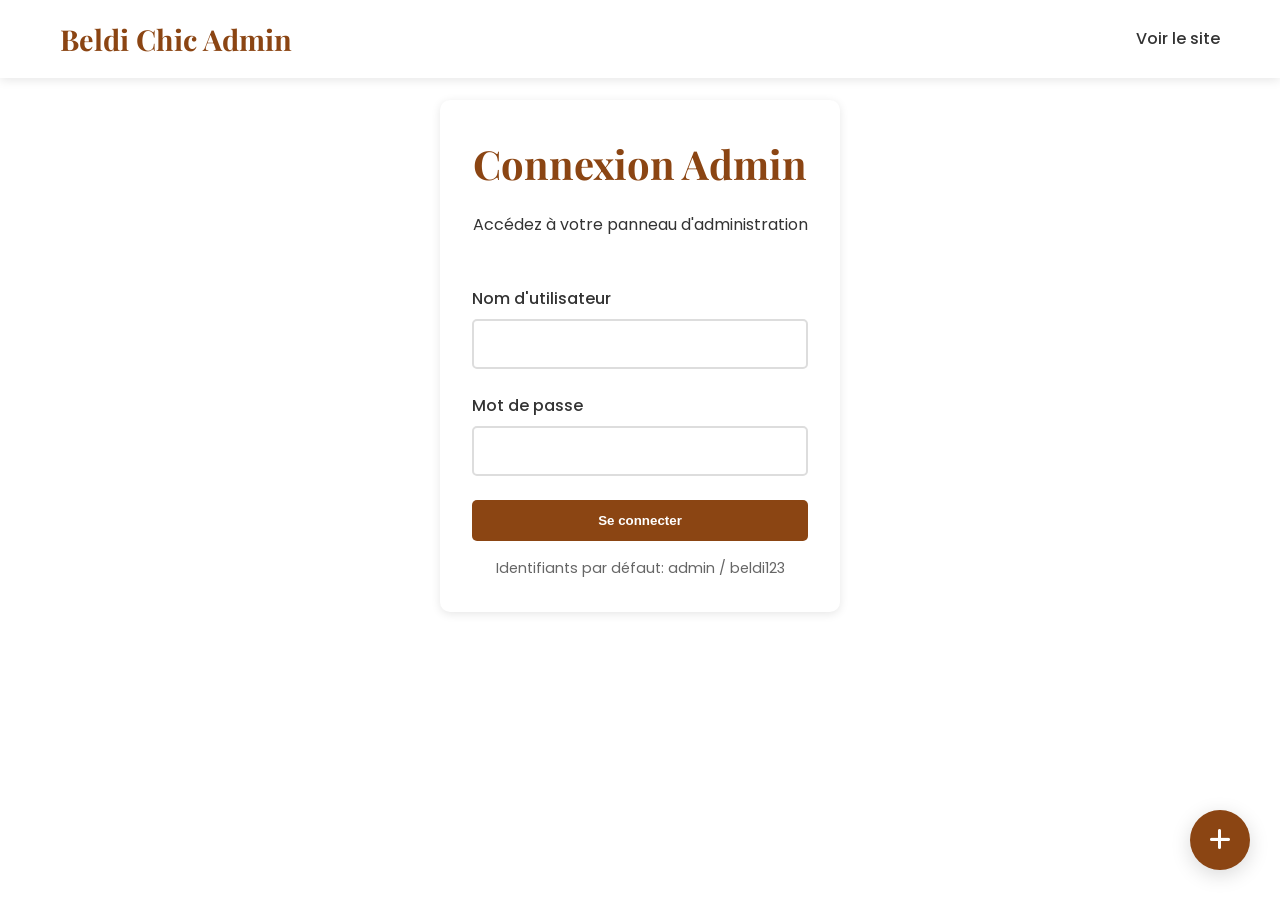
==== admin.html @ 3288dbd7 "first commit - Beldi Chic E-commerce Website" ====
<!DOCTYPE html>
<html lang="fr">
<head>
    <meta charset="UTF-8">
    <meta name="viewport" content="width=device-width, initial-scale=1.0">
    <title>Administration - Beldi Chic</title>
    <link rel="stylesheet" href="styles.css">
    <link href="https://fonts.googleapis.com/css2?family=Playfair+Display:wght@400;700&family=Poppins:wght@300;400;500;600&display=swap" rel="stylesheet">
    <link rel="stylesheet" href="https://cdnjs.cloudflare.com/ajax/libs/font-awesome/6.0.0/css/all.min.css">
    <style>
        .admin-container {
            max-width: 1200px;
            margin: 0 auto;
            padding: 100px 20px 50px;
        }
        
        .admin-header {
            text-align: center;
            margin-bottom: 3rem;
        }
        
        .admin-header h1 {
            color: var(--primary-color);
            font-family: 'Playfair Display', serif;
            font-size: 2.5rem;
            margin-bottom: 1rem;
        }
        
        .login-section {
            max-width: 400px;
            margin: 0 auto;
            background: white;
            padding: 2rem;
            border-radius: 10px;
            box-shadow: var(--shadow);
        }
        
        .form-group {
            margin-bottom: 1.5rem;
        }
        
        .form-group label {
            display: block;
            margin-bottom: 0.5rem;
            color: var(--text-dark);
            font-weight: 500;
        }
        
        .form-group input,
        .form-group select,
        .form-group textarea {
            width: 100%;
            padding: 0.8rem;
            border: 2px solid #ddd;
            border-radius: 5px;
            font-family: inherit;
            transition: border-color 0.3s ease;
        }
        
        .form-group input:focus,
        .form-group select:focus,
        .form-group textarea:focus {
            outline: none;
            border-color: var(--primary-color);
        }
        
        .form-group textarea {
            resize: vertical;
            min-height: 100px;
        }
        
        .btn {
            padding: 0.8rem 1.5rem;
            border: none;
            border-radius: 5px;
            font-weight: 600;
            cursor: pointer;
            transition: all 0.3s ease;
            text-decoration: none;
            display: inline-block;
        }
        
        .btn-primary {
            background: var(--primary-color);
            color: white;
        }
        
        .btn-primary:hover {
            background: var(--secondary-color);
            transform: translateY(-2px);
        }
        
        .btn-secondary {
            background: var(--secondary-color);
            color: white;
        }
        
        .btn-secondary:hover {
            background: var(--primary-color);
        }
        
        .btn-danger {
            background: #e74c3c;
            color: white;
        }
        
        .btn-danger:hover {
            background: #c0392b;
        }
        
        .admin-section {
            display: none;
        }
        
        .admin-nav {
            background: var(--bg-light);
            padding: 1rem 0;
            margin-bottom: 2rem;
            border-radius: 10px;
        }
        
        .admin-nav-content {
            display: flex;
            justify-content: space-between;
            align-items: center;
            flex-wrap: wrap;
            gap: 1rem;
        }
        
        .admin-nav-links {
            display: flex;
            gap: 2rem;
        }
        
        .admin-nav-links a {
            color: var(--text-dark);
            text-decoration: none;
            font-weight: 500;
            transition: color 0.3s ease;
        }
        
        .admin-nav-links a:hover {
            color: var(--primary-color);
        }
        
        .admin-products-grid {
            display: grid;
            grid-template-columns: repeat(auto-fill, minmax(300px, 1fr));
            gap: 2rem;
            margin-bottom: 2rem;
        }
        
        .admin-product-card {
            background: white;
            border-radius: 10px;
            overflow: hidden;
            box-shadow: var(--shadow);
            transition: transform 0.3s ease;
        }
        
        .admin-product-card:hover {
            transform: translateY(-5px);
        }
        
        .admin-product-image {
            width: 100%;
            height: 200px;
            object-fit: cover;
        }
        
        .admin-product-info {
            padding: 1.5rem;
        }
        
        .admin-product-info h4 {
            color: var(--primary-color);
            margin-bottom: 0.5rem;
            font-family: 'Playfair Display', serif;
        }
        
        .admin-product-info p {
            color: var(--text-light);
            margin-bottom: 1rem;
            font-size: 0.9rem;
        }
        
        .admin-product-details {
            display: flex;
            flex-direction: column;
            gap: 0.3rem;
            margin-bottom: 1rem;
            font-size: 0.9rem;
        }
        
        .admin-product-details span {
            color: var(--text-dark);
        }
        
        .admin-product-actions {
            display: flex;
            gap: 0.5rem;
        }
        
        .admin-product-actions button {
            flex: 1;
            padding: 0.5rem;
            border: none;
            border-radius: 3px;
            cursor: pointer;
            font-weight: 500;
            transition: all 0.3s ease;
        }
        
        .admin-product-actions button:first-child {
            background: var(--primary-color);
            color: white;
        }
        
        .admin-product-actions button:first-child:hover {
            background: var(--secondary-color);
        }
        
        .admin-product-actions button.delete-btn {
            background: #e74c3c;
            color: white;
        }
        
        .admin-product-actions button.delete-btn:hover {
            background: #c0392b;
        }
        
        .add-product-btn {
            position: fixed;
            bottom: 30px;
            right: 30px;
            width: 60px;
            height: 60px;
            border-radius: 50%;
            background: var(--primary-color);
            color: white;
            border: none;
            font-size: 1.5rem;
            cursor: pointer;
            box-shadow: var(--shadow-hover);
            transition: all 0.3s ease;
            z-index: 100;
        }
        
        .add-product-btn:hover {
            background: var(--secondary-color);
            transform: scale(1.1);
        }
        
        .modal {
            display: none;
            position: fixed;
            top: 0;
            left: 0;
            width: 100%;
            height: 100%;
            background: rgba(0,0,0,0.5);
            z-index: 1000;
            align-items: center;
            justify-content: center;
        }
        
        .modal.active {
            display: flex;
        }
        
        .modal-content {
            background: white;
            padding: 2rem;
            border-radius: 10px;
            max-width: 500px;
            width: 90%;
            max-height: 90vh;
            overflow-y: auto;
            position: relative;
        }
        
        .modal-header {
            display: flex;
            justify-content: space-between;
            align-items: center;
            margin-bottom: 1.5rem;
        }
        
        .modal-header h3 {
            color: var(--primary-color);
            font-family: 'Playfair Display', serif;
        }
        
        .close-modal {
            background: none;
            border: none;
            font-size: 1.5rem;
            cursor: pointer;
            color: var(--text-dark);
            transition: transform 0.3s ease;
        }
        
        .close-modal:hover {
            transform: rotate(90deg);
        }
        
        .form-actions {
            display: flex;
            gap: 1rem;
            margin-top: 1.5rem;
        }
        
        .form-actions button {
            flex: 1;
        }
        
        .stats-grid {
            display: grid;
            grid-template-columns: repeat(auto-fit, minmax(200px, 1fr));
            gap: 1.5rem;
            margin-bottom: 2rem;
        }
        
        .stat-card {
            background: white;
            padding: 1.5rem;
            border-radius: 10px;
            box-shadow: var(--shadow);
            text-align: center;
        }
        
        .stat-card i {
            font-size: 2rem;
            color: var(--primary-color);
            margin-bottom: 0.5rem;
        }
        
        .stat-card h3 {
            font-size: 2rem;
            color: var(--primary-color);
            margin-bottom: 0.5rem;
        }
        
        .stat-card p {
            color: var(--text-light);
        }
        
        /* Image Upload Styles */
        .image-upload-container {
            position: relative;
        }
        
        .image-upload-area {
            border: 2px dashed var(--secondary-color);
            border-radius: 10px;
            padding: 2rem;
            text-align: center;
            cursor: pointer;
            transition: all 0.3s ease;
            background: var(--bg-light);
        }
        
        .image-upload-area:hover {
            border-color: var(--primary-color);
            background: white;
        }
        
        .image-upload-area i {
            font-size: 3rem;
            color: var(--primary-color);
            margin-bottom: 1rem;
            display: block;
        }
        
        .image-upload-area p {
            margin: 0.5rem 0;
            color: var(--text-dark);
        }
        
        .image-preview {
            position: relative;
            margin-top: 1rem;
            border-radius: 10px;
            overflow: hidden;
            box-shadow: var(--shadow);
        }
        
        .image-preview img {
            width: 100%;
            height: 200px;
            object-fit: cover;
            display: block;
        }
        
        .remove-image {
            position: absolute;
            top: 10px;
            right: 10px;
            background: rgba(231, 76, 60, 0.9);
            color: white;
            border: none;
            border-radius: 50%;
            width: 30px;
            height: 30px;
            cursor: pointer;
            display: flex;
            align-items: center;
            justify-content: center;
            transition: background 0.3s ease;
        }
        
        .remove-image:hover {
            background: #e74c3c;
        }
        
        .upload-progress {
            margin-top: 1rem;
            display: none;
        }
        
        .progress-bar {
            width: 100%;
            height: 8px;
            background: #eee;
            border-radius: 4px;
            overflow: hidden;
        }
        
        .progress-fill {
            height: 100%;
            background: var(--primary-color);
            width: 0%;
            transition: width 0.3s ease;
        }
        
        @media (max-width: 768px) {
            .admin-nav-content {
                flex-direction: column;
                text-align: center;
            }
            
            .admin-nav-links {
                flex-direction: column;
                gap: 1rem;
            }
            
            .admin-products-grid {
                grid-template-columns: 1fr;
            }
            
            .add-product-btn {
                bottom: 20px;
                right: 20px;
                width: 50px;
                height: 50px;
            }
        }
    </style>
</head>
<body>
    <!-- Navigation -->
    <nav class="navbar">
        <div class="nav-container">
            <div class="nav-logo">
                <h2>Beldi Chic Admin</h2>
            </div>
            <ul class="nav-menu">
                <li><a href="index.html" class="nav-link">Voir le site</a></li>
                <li><a href="admin.html" class="nav-link admin-link" style="background: var(--accent-color);">
                    <i class="fas fa-cog"></i> Administration
                </a></li>
            </ul>
        </div>
    </nav>

    <div class="admin-container">
        <!-- Login Section -->
        <div id="loginSection" class="login-section">
            <div class="admin-header">
                <h1>Connexion Admin</h1>
                <p>Accédez à votre panneau d'administration</p>
            </div>
            <form onsubmit="adminLogin(); return false;">
                <div class="form-group">
                    <label for="adminUsername">Nom d'utilisateur</label>
                    <input type="text" id="adminUsername" required>
                </div>
                <div class="form-group">
                    <label for="adminPassword">Mot de passe</label>
                    <input type="password" id="adminPassword" required>
                </div>
                <button type="submit" class="btn btn-primary" style="width: 100%;">Se connecter</button>
            </form>
            <p style="text-align: center; margin-top: 1rem; color: var(--text-light); font-size: 0.9rem;">
                Identifiants par défaut: admin / beldi123
            </p>
        </div>

        <!-- Admin Section -->
        <div id="adminSection" class="admin-section">
            <div class="admin-header">
                <h1>Panneau d'Administration</h1>
                <p>Gérez vos produits et votre inventaire</p>
            </div>

            <!-- Admin Navigation -->
            <div class="admin-nav">
                <div class="admin-nav-content">
                    <div class="admin-nav-links">
                        <a href="#" onclick="showDashboard(); return false;">Tableau de bord</a>
                        <a href="#" onclick="showProducts(); return false;">Produits</a>
                        <a href="#" onclick="showOrders(); return false;">Commandes</a>
                    </div>
                    <button class="btn btn-danger" onclick="adminLogout()">Déconnexion</button>
                </div>
            </div>

            <!-- Dashboard -->
            <div id="dashboardSection">
                <div class="stats-grid">
                    <div class="stat-card">
                        <i class="fas fa-box"></i>
                        <h3 id="totalProducts">0</h3>
                        <p>Produits</p>
                    </div>
                    <div class="stat-card">
                        <i class="fas fa-cubes"></i>
                        <h3 id="totalStock">0</h3>
                        <p>Stock Total</p>
                    </div>
                    <div class="stat-card">
                        <i class="fas fa-shopping-cart"></i>
                        <h3 id="totalOrders">0</h3>
                        <p>Commandes</p>
                    </div>
                    <div class="stat-card">
                        <i class="fas fa-chart-line"></i>
                        <h3 id="totalRevenue">0</h3>
                        <p>Revenus (MAD)</p>
                    </div>
                </div>
            </div>

            <!-- Products Section -->
            <div id="productsSection" style="display: none;">
                <div class="admin-products-grid" id="adminProductsGrid">
                    <!-- Products will be dynamically loaded here -->
                </div>
            </div>

            <!-- Orders Section -->
            <div id="ordersSection" style="display: none;">
                <h2>Commandes récentes</h2>
                <p style="color: var(--text-light);">Les commandes sont gérées via WhatsApp. Consultez votre messagerie pour les détails.</p>
            </div>
        </div>
    </div>

    <!-- Add Product Modal -->
    <div id="addProductForm" class="modal">
        <div class="modal-content">
            <div class="modal-header">
                <h3>Ajouter un produit</h3>
                <button class="close-modal" onclick="hideAddProductForm()">
                    <i class="fas fa-times"></i>
                </button>
            </div>
            <form id="productForm" onsubmit="addProduct(); return false;">
                <div class="form-group">
                    <label for="productName">Nom du produit</label>
                    <input type="text" id="productName" required>
                </div>
                <div class="form-group">
                    <label for="productDescription">Description</label>
                    <textarea id="productDescription" required></textarea>
                </div>
                <div class="form-group">
                    <label for="productPrice">Prix (MAD)</label>
                    <input type="number" id="productPrice" step="0.01" min="0" required>
                </div>
                <div class="form-group">
                    <label for="productImage">Image du produit</label>
                    <div class="image-upload-container">
                        <input type="file" id="productImageFile" accept="image/*" onchange="handleImageUpload(event)" style="display: none;">
                        <input type="url" id="productImage" placeholder="https://example.com/image.jpg" style="display: none;">
                        <div class="image-upload-area" onclick="document.getElementById('productImageFile').click()">
                            <i class="fas fa-cloud-upload-alt"></i>
                            <p>Cliquez pour uploader une image</p>
                            <p style="font-size: 0.8rem; color: var(--text-light);">ou collez une URL directement</p>
                        </div>
                        <div class="image-preview" id="productImagePreview" style="display: none;">
                            <img id="previewImg" src="" alt="Aperçu">
                            <button type="button" class="remove-image" onclick="removeImage()">
                                <i class="fas fa-times"></i>
                            </button>
                        </div>
                        <button type="button" class="btn btn-secondary" onclick="toggleUrlInput()" style="margin-top: 0.5rem;">
                            <i class="fas fa-link"></i> Utiliser une URL
                        </button>
                    </div>
                </div>
                <div class="form-group">
                    <label for="productCategory">Catégorie</label>
                    <select id="productCategory" required>
                        <option value="">Sélectionner une catégorie</option>
                        <option value="caftan">Caftan</option>
                        <option value="djellaba">Djellaba</option>
                        <option value="accessories">Accessoires</option>
                    </select>
                </div>
                <div class="form-group">
                    <label for="productStock">Stock disponible</label>
                    <input type="number" id="productStock" min="0" required>
                </div>
                <div class="form-actions">
                    <button type="button" class="btn btn-secondary" onclick="hideAddProductForm()">Annuler</button>
                    <button type="submit" class="btn btn-primary">Ajouter</button>
                </div>
            </form>
        </div>
    </div>

    <!-- Edit Product Modal -->
    <div id="editProductForm" class="modal">
        <div class="modal-content">
            <div class="modal-header">
                <h3>Modifier un produit</h3>
                <button class="close-modal" onclick="hideEditProductForm()">
                    <i class="fas fa-times"></i>
                </button>
            </div>
            <form id="editProductFormElement" onsubmit="updateProduct(); return false;">
                <input type="hidden" id="editProductId">
                <div class="form-group">
                    <label for="editProductName">Nom du produit</label>
                    <input type="text" id="editProductName" required>
                </div>
                <div class="form-group">
                    <label for="editProductDescription">Description</label>
                    <textarea id="editProductDescription" required></textarea>
                </div>
                <div class="form-group">
                    <label for="editProductPrice">Prix (MAD)</label>
                    <input type="number" id="editProductPrice" step="0.01" min="0" required>
                </div>
                <div class="form-group">
                    <label for="editProductImage">Image du produit</label>
                    <div class="image-upload-container">
                        <input type="file" id="editProductImageFile" accept="image/*" onchange="handleEditImageUpload(event)" style="display: none;">
                        <input type="url" id="editProductImage" placeholder="https://example.com/image.jpg" style="display: none;">
                        <div class="image-upload-area" onclick="document.getElementById('editProductImageFile').click()">
                            <i class="fas fa-cloud-upload-alt"></i>
                            <p>Cliquez pour uploader une image</p>
                            <p style="font-size: 0.8rem; color: var(--text-light);">ou collez une URL directement</p>
                        </div>
                        <div class="image-preview" id="editProductImagePreview" style="display: none;">
                            <img id="editPreviewImg" src="" alt="Aperçu">
                            <button type="button" class="remove-image" onclick="removeEditImage()">
                                <i class="fas fa-times"></i>
                            </button>
                        </div>
                        <button type="button" class="btn btn-secondary" onclick="toggleEditUrlInput()" style="margin-top: 0.5rem;">
                            <i class="fas fa-link"></i> Utiliser une URL
                        </button>
                    </div>
                </div>
                <div class="form-group">
                    <label for="editProductCategory">Catégorie</label>
                    <select id="editProductCategory" required>
                        <option value="">Sélectionner une catégorie</option>
                        <option value="caftan">Caftan</option>
                        <option value="djellaba">Djellaba</option>
                        <option value="accessories">Accessoires</option>
                    </select>
                </div>
                <div class="form-group">
                    <label for="editProductStock">Stock disponible</label>
                    <input type="number" id="editProductStock" min="0" required>
                </div>
                <div class="form-actions">
                    <button type="button" class="btn btn-secondary" onclick="hideEditProductForm()">Annuler</button>
                    <button type="submit" class="btn btn-primary">Mettre à jour</button>
                </div>
            </form>
        </div>
    </div>

    <!-- Add Product Button -->
    <button class="add-product-btn" onclick="showAddProductForm()">
        <i class="fas fa-plus"></i>
    </button>

    <script src="script.js"></script>
    <script>
        // Check if already logged in
        document.addEventListener('DOMContentLoaded', function() {
            const isLoggedIn = sessionStorage.getItem('adminLoggedIn') === 'true';
            if (isLoggedIn) {
                document.getElementById('loginSection').style.display = 'none';
                document.getElementById('adminSection').style.display = 'block';
                displayAdminProducts();
                updateDashboard();
            }
            
            // Show/hide admin navigation based on login status
            checkAdminStatus();
        });

        function showDashboard() {
            document.getElementById('dashboardSection').style.display = 'block';
            document.getElementById('productsSection').style.display = 'none';
            document.getElementById('ordersSection').style.display = 'none';
            updateDashboard();
        }

        function showProducts() {
            document.getElementById('dashboardSection').style.display = 'none';
            document.getElementById('productsSection').style.display = 'block';
            document.getElementById('ordersSection').style.display = 'none';
            displayAdminProducts();
        }

        function showOrders() {
            document.getElementById('dashboardSection').style.display = 'none';
            document.getElementById('productsSection').style.display = 'none';
            document.getElementById('ordersSection').style.display = 'block';
        }

        function updateDashboard() {
            const products = getProducts();
            const totalStock = products.reduce((sum, product) => sum + product.stock, 0);
            
            document.getElementById('totalProducts').textContent = products.length;
            document.getElementById('totalStock').textContent = totalStock;
            
            // Simulate orders and revenue (in real app, this would come from database)
            document.getElementById('totalOrders').textContent = Math.floor(Math.random() * 50) + 10;
            document.getElementById('totalRevenue').textContent = Math.floor(Math.random() * 50000) + 10000;
        }

        function showAddProductForm() {
            document.getElementById('addProductForm').classList.add('active');
        }

        function hideAddProductForm() {
            document.getElementById('addProductForm').classList.remove('active');
            document.getElementById('productForm').reset();
            
            // Reset image upload area
            document.getElementById('productImage').value = '';
            document.getElementById('productImagePreview').style.display = 'none';
            document.querySelector('#addProductForm .image-upload-area').style.display = 'block';
            document.getElementById('productImageFile').value = '';
            
            // Reset URL input visibility
            document.getElementById('productImage').style.display = 'none';
            document.getElementById('productImage').required = false;
        }

        // Close modals when clicking outside
        document.getElementById('addProductForm').addEventListener('click', function(e) {
            if (e.target === this) {
                hideAddProductForm();
            }
        });

        document.getElementById('editProductForm').addEventListener('click', function(e) {
            if (e.target === this) {
                hideEditProductForm();
            }
        });
    </script>
</body>
</html>
---- styles.css ----
/* Reset and Base Styles */
* {
    margin: 0;
    padding: 0;
    box-sizing: border-box;
}

:root {
    --primary-color: #8B4513;
    --secondary-color: #D2691E;
    --accent-color: #FFD700;
    --text-dark: #333;
    --text-light: #666;
    --bg-light: #FFF8F0;
    --bg-white: #FFFFFF;
    --shadow: 0 2px 10px rgba(0,0,0,0.1);
    --shadow-hover: 0 5px 20px rgba(0,0,0,0.15);
}

body {
    font-family: 'Poppins', sans-serif;
    line-height: 1.6;
    color: var(--text-dark);
    background-color: var(--bg-white);
}

.container {
    max-width: 1200px;
    margin: 0 auto;
    padding: 0 20px;
}

/* Navigation */
.navbar {
    background: var(--bg-white);
    box-shadow: var(--shadow);
    position: fixed;
    top: 0;
    width: 100%;
    z-index: 1000;
    transition: all 0.3s ease;
}

.nav-container {
    max-width: 1200px;
    margin: 0 auto;
    padding: 1rem 20px;
    display: flex;
    justify-content: space-between;
    align-items: center;
}

.nav-logo h2 {
    color: var(--primary-color);
    font-family: 'Playfair Display', serif;
    font-size: 1.8rem;
}

.nav-menu {
    display: flex;
    list-style: none;
    gap: 2rem;
}

.nav-link {
    text-decoration: none;
    color: var(--text-dark);
    font-weight: 500;
    transition: color 0.3s ease;
    position: relative;
}

.nav-link:hover {
    color: var(--primary-color);
}

.nav-link::after {
    content: '';
    position: absolute;
    bottom: -5px;
    left: 0;
    width: 0;
    height: 2px;
    background: var(--primary-color);
    transition: width 0.3s ease;
}

.nav-link:hover::after {
    width: 100%;
}

.nav-icons {
    display: flex;
    align-items: center;
    gap: 1rem;
}

.cart-icon {
    position: relative;
    cursor: pointer;
    font-size: 1.2rem;
    color: var(--text-dark);
    transition: color 0.3s ease;
}

.cart-icon:hover {
    color: var(--primary-color);
}

.cart-count {
    position: absolute;
    top: -8px;
    right: -8px;
    background: var(--accent-color);
    color: var(--text-dark);
    border-radius: 50%;
    width: 20px;
    height: 20px;
    display: flex;
    align-items: center;
    justify-content: center;
    font-size: 0.8rem;
    font-weight: bold;
}

.hamburger {
    display: none;
    flex-direction: column;
    cursor: pointer;
}

.hamburger span {
    width: 25px;
    height: 3px;
    background: var(--text-dark);
    margin: 3px 0;
    transition: 0.3s;
}

.admin-link {
    background: linear-gradient(135deg, var(--secondary-color), var(--primary-color));
    color: white !important;
    padding: 0.6rem 1.2rem;
    border-radius: 25px;
    transition: all 0.3s ease;
    font-weight: 600;
    box-shadow: 0 2px 8px rgba(139, 69, 19, 0.3);
    display: flex;
    align-items: center;
    gap: 0.5rem;
}

.admin-link:hover {
    background: linear-gradient(135deg, var(--primary-color), var(--secondary-color)) !important;
    transform: translateY(-2px);
    box-shadow: 0 4px 12px rgba(139, 69, 19, 0.4);
    color: white !important;
}

.admin-link i {
    font-size: 0.9rem;
}

/* Hero Section */
.hero {
    background: linear-gradient(135deg, var(--bg-light) 0%, var(--bg-white) 100%);
    min-height: 100vh;
    display: flex;
    align-items: center;
    justify-content: center;
    text-align: center;
    padding: 100px 20px 50px;
    position: relative;
    overflow: hidden;
}

.hero::before {
    content: '';
    position: absolute;
    top: 0;
    left: 0;
    right: 0;
    bottom: 0;
    background: url('data:image/svg+xml,<svg xmlns="http://www.w3.org/2000/svg" viewBox="0 0 100 100"><defs><pattern id="moroccan" x="0" y="0" width="20" height="20" patternUnits="userSpaceOnUse"><path d="M10 0 L20 10 L10 20 L0 10 Z" fill="none" stroke="%23D2691E" stroke-width="0.5" opacity="0.3"/></pattern></defs><rect width="100" height="100" fill="url(%23moroccan)"/></svg>');
    opacity: 0.1;
}

.hero-content {
    position: relative;
    z-index: 1;
    max-width: 600px;
}

.hero h1 {
    font-family: 'Playfair Display', serif;
    font-size: 3.5rem;
    color: var(--primary-color);
    margin-bottom: 1rem;
    animation: fadeInUp 1s ease;
}

.hero p {
    font-size: 1.2rem;
    color: var(--text-light);
    margin-bottom: 2rem;
    animation: fadeInUp 1s ease 0.2s;
    animation-fill-mode: both;
}

.cta-button {
    display: inline-block;
    background: var(--primary-color);
    color: white;
    padding: 1rem 2rem;
    text-decoration: none;
    border-radius: 50px;
    font-weight: 600;
    transition: all 0.3s ease;
    animation: fadeInUp 1s ease 0.4s;
    animation-fill-mode: both;
}

.cta-button:hover {
    background: var(--secondary-color);
    transform: translateY(-2px);
    box-shadow: var(--shadow-hover);
}

/* Filters Section */
.filters-section {
    padding: 2rem 0;
    background: var(--bg-light);
}

.filters-container {
    max-width: 1200px;
    margin: 0 auto;
    padding: 0 20px;
    display: flex;
    gap: 2rem;
    justify-content: center;
    flex-wrap: wrap;
}

.filter-group {
    display: flex;
    align-items: center;
    gap: 0.5rem;
}

.filter-group label {
    font-weight: 500;
    color: var(--text-dark);
}

.filter-group select {
    padding: 0.5rem 1rem;
    border: 2px solid var(--secondary-color);
    border-radius: 5px;
    background: white;
    color: var(--text-dark);
    font-family: inherit;
    cursor: pointer;
    transition: border-color 0.3s ease;
}

.filter-group select:focus {
    outline: none;
    border-color: var(--primary-color);
}

/* Products Section */
.products {
    padding: 5rem 0;
}

.section-title {
    text-align: center;
    font-family: 'Playfair Display', serif;
    font-size: 2.5rem;
    color: var(--primary-color);
    margin-bottom: 3rem;
}

.products-grid {
    display: grid;
    grid-template-columns: repeat(auto-fit, minmax(280px, 1fr));
    gap: 2rem;
}

.product-card {
    background: white;
    border-radius: 10px;
    overflow: hidden;
    box-shadow: var(--shadow);
    transition: all 0.3s ease;
    position: relative;
}

.product-card:hover {
    transform: translateY(-5px);
    box-shadow: var(--shadow-hover);
}

.product-image {
    width: 100%;
    height: 300px;
    object-fit: cover;
    transition: transform 0.3s ease;
}

.product-card:hover .product-image {
    transform: scale(1.05);
}

.product-info {
    padding: 1.5rem;
}

.product-name {
    font-family: 'Playfair Display', serif;
    font-size: 1.3rem;
    color: var(--primary-color);
    margin-bottom: 0.5rem;
}

.product-description {
    color: var(--text-light);
    font-size: 0.9rem;
    margin-bottom: 1rem;
    line-height: 1.4;
}

.product-price {
    font-size: 1.5rem;
    color: var(--secondary-color);
    font-weight: bold;
    margin-bottom: 0.5rem;
}

.product-stock {
    font-size: 0.9rem;
    color: var(--text-light);
    margin-bottom: 1rem;
}

.out-of-stock {
    color: #e74c3c;
    font-weight: 600;
}

.add-to-cart {
    width: 100%;
    padding: 0.8rem;
    background: var(--primary-color);
    color: white;
    border: none;
    border-radius: 5px;
    font-weight: 600;
    cursor: pointer;
    transition: all 0.3s ease;
}

.add-to-cart:hover:not(:disabled) {
    background: var(--secondary-color);
    transform: translateY(-2px);
}

.add-to-cart:disabled {
    background: #ccc;
    cursor: not-allowed;
}

/* Cart Sidebar */
.cart-sidebar {
    position: fixed;
    top: 0;
    right: -400px;
    width: 400px;
    height: 100vh;
    background: white;
    box-shadow: -5px 0 15px rgba(0,0,0,0.1);
    z-index: 1001;
    transition: right 0.3s ease;
    display: flex;
    flex-direction: column;
}

.cart-sidebar.active {
    right: 0;
}

.cart-header {
    padding: 1.5rem;
    background: var(--primary-color);
    color: white;
    display: flex;
    justify-content: space-between;
    align-items: center;
}

.cart-header h3 {
    font-family: 'Playfair Display', serif;
    font-size: 1.5rem;
}

.close-cart {
    background: none;
    border: none;
    color: white;
    font-size: 1.5rem;
    cursor: pointer;
    transition: transform 0.3s ease;
}

.close-cart:hover {
    transform: rotate(90deg);
}

.cart-items {
    flex: 1;
    overflow-y: auto;
    padding: 1rem;
}

.cart-item {
    display: flex;
    gap: 1rem;
    padding: 1rem;
    border-bottom: 1px solid #eee;
    animation: slideIn 0.3s ease;
}

.cart-item-image {
    width: 80px;
    height: 80px;
    object-fit: cover;
    border-radius: 5px;
}

.cart-item-info {
    flex: 1;
}

.cart-item-name {
    font-weight: 600;
    color: var(--primary-color);
    margin-bottom: 0.5rem;
}

.cart-item-price {
    color: var(--secondary-color);
    font-weight: bold;
    margin-bottom: 0.5rem;
}

.cart-item-quantity {
    display: flex;
    align-items: center;
    gap: 0.5rem;
}

.quantity-btn {
    width: 25px;
    height: 25px;
    border: 1px solid var(--secondary-color);
    background: white;
    color: var(--primary-color);
    border-radius: 3px;
    cursor: pointer;
    transition: all 0.3s ease;
}

.quantity-btn:hover {
    background: var(--secondary-color);
    color: white;
}

.remove-item {
    background: #e74c3c;
    color: white;
    border: none;
    padding: 0.3rem 0.6rem;
    border-radius: 3px;
    cursor: pointer;
    font-size: 0.8rem;
    transition: background 0.3s ease;
}

.remove-item:hover {
    background: #c0392b;
}

.cart-footer {
    padding: 1.5rem;
    background: var(--bg-light);
    border-top: 2px solid var(--secondary-color);
}

.cart-total {
    font-size: 1.3rem;
    margin-bottom: 1rem;
    text-align: center;
}

.checkout-btn {
    width: 100%;
    padding: 1rem;
    background: #25D366;
    color: white;
    border: none;
    border-radius: 5px;
    font-weight: 600;
    cursor: pointer;
    transition: all 0.3s ease;
    display: flex;
    align-items: center;
    justify-content: center;
    gap: 0.5rem;
}

.checkout-btn:hover {
    background: #128C7E;
    transform: translateY(-2px);
}

/* Contact Section */
.contact {
    padding: 5rem 0;
    background: var(--bg-light);
}

.contact-content {
    display: grid;
    grid-template-columns: 1fr 1fr;
    gap: 3rem;
    align-items: start;
}

.contact-info {
    display: flex;
    flex-direction: column;
    gap: 1.5rem;
}

.contact-item {
    display: flex;
    align-items: center;
    gap: 1rem;
    padding: 1rem;
    background: white;
    border-radius: 10px;
    box-shadow: var(--shadow);
    transition: transform 0.3s ease;
}

.contact-item:hover {
    transform: translateY(-3px);
}

.contact-item i {
    font-size: 1.5rem;
    color: var(--primary-color);
    width: 40px;
    text-align: center;
}

.delivery-info {
    background: white;
    padding: 2rem;
    border-radius: 10px;
    box-shadow: var(--shadow);
}

.delivery-info h3 {
    color: var(--primary-color);
    margin-bottom: 1rem;
    font-family: 'Playfair Display', serif;
}

.delivery-info ul {
    list-style: none;
    padding-left: 0;
}

.delivery-info li {
    padding: 0.5rem 0;
    border-bottom: 1px solid #eee;
}

.delivery-info li:last-child {
    border-bottom: none;
}

/* About Section */
.about {
    padding: 5rem 0;
}

.about-content {
    text-align: center;
    max-width: 800px;
    margin: 0 auto;
}

.about-content p {
    margin-bottom: 1.5rem;
    color: var(--text-light);
    line-height: 1.8;
}

.about-values {
    display: grid;
    grid-template-columns: repeat(auto-fit, minmax(200px, 1fr));
    gap: 2rem;
    margin-top: 3rem;
}

.value-item {
    text-align: center;
    padding: 2rem 1rem;
    background: var(--bg-light);
    border-radius: 10px;
    transition: transform 0.3s ease;
}

.value-item:hover {
    transform: translateY(-5px);
}

.value-item i {
    font-size: 2.5rem;
    color: var(--primary-color);
    margin-bottom: 1rem;
}

.value-item h4 {
    color: var(--primary-color);
    margin-bottom: 0.5rem;
    font-family: 'Playfair Display', serif;
}

/* Footer */
.footer {
    background: var(--text-dark);
    color: white;
    padding: 3rem 0 1rem;
}

.footer-content {
    display: grid;
    grid-template-columns: repeat(auto-fit, minmax(250px, 1fr));
    gap: 2rem;
    margin-bottom: 2rem;
}

.footer-section h3,
.footer-section h4 {
    color: var(--accent-color);
    margin-bottom: 1rem;
    font-family: 'Playfair Display', serif;
}

.footer-section ul {
    list-style: none;
}

.footer-section ul li {
    margin-bottom: 0.5rem;
}

.footer-section a {
    color: white;
    text-decoration: none;
    transition: color 0.3s ease;
}

.footer-section a:hover {
    color: var(--accent-color);
}

.social-links {
    display: flex;
    gap: 1rem;
    margin-top: 1rem;
}

.social-links a {
    width: 40px;
    height: 40px;
    background: var(--primary-color);
    border-radius: 50%;
    display: flex;
    align-items: center;
    justify-content: center;
    transition: background 0.3s ease;
}

.social-links a:hover {
    background: var(--accent-color);
}

.footer-bottom {
    text-align: center;
    padding-top: 2rem;
    border-top: 1px solid #555;
    color: #aaa;
}

/* Animations */
@keyframes fadeInUp {
    from {
        opacity: 0;
        transform: translateY(30px);
    }
    to {
        opacity: 1;
        transform: translateY(0);
    }
}

@keyframes slideIn {
    from {
        opacity: 0;
        transform: translateX(20px);
    }
    to {
        opacity: 1;
        transform: translateX(0);
    }
}

/* Responsive Design */
@media (max-width: 768px) {
    .nav-menu {
        position: fixed;
        left: -100%;
        top: 70px;
        flex-direction: column;
        background: white;
        width: 100%;
        text-align: center;
        transition: 0.3s;
        box-shadow: var(--shadow);
        padding: 2rem 0;
    }

    .nav-menu.active {
        left: 0;
    }

    .hamburger {
        display: flex;
    }

    .admin-link {
        margin: 0.5rem auto;
        max-width: 200px;
        justify-content: center;
    }

    .hero h1 {
        font-size: 2.5rem;
    }

    .hero p {
        font-size: 1rem;
    }

    .products-grid {
        grid-template-columns: repeat(auto-fit, minmax(250px, 1fr));
        gap: 1.5rem;
    }

    .cart-sidebar {
        width: 100%;
        right: -100%;
    }

    .contact-content {
        grid-template-columns: 1fr;
        gap: 2rem;
    }

    .about-values {
        grid-template-columns: 1fr;
    }

    .footer-content {
        grid-template-columns: 1fr;
        text-align: center;
    }

    .social-links {
        justify-content: center;
    }
}

@media (max-width: 480px) {
    .hero h1 {
        font-size: 2rem;
    }

    .section-title {
        font-size: 2rem;
    }

    .filters-container {
        flex-direction: column;
        align-items: center;
    }

    .product-card {
        margin-bottom: 1rem;
    }

    .floating-admin-btn {
        bottom: 20px;
        right: 20px;
        width: 50px;
        height: 50px;
        font-size: 1.1rem;
    }
}

/* Loading Spinner */
.loading {
    display: inline-block;
    width: 20px;
    height: 20px;
    border: 3px solid rgba(255,255,255,.3);
    border-radius: 50%;
    border-top-color: white;
    animation: spin 1s ease-in-out infinite;
}

@keyframes spin {
    to { transform: rotate(360deg); }
}

/* Toast Notification */
.toast {
    position: fixed;
    bottom: 20px;
    left: 50%;
    transform: translateX(-50%);
    background: var(--primary-color);
    color: white;
    padding: 1rem 2rem;
    border-radius: 5px;
    box-shadow: var(--shadow-hover);
    z-index: 2000;
    opacity: 0;
    transition: opacity 0.3s ease;
}

.toast.show {
    opacity: 1;
}

.toast.success {
    background: #27ae60;
}

.toast.error {
    background: #e74c3c;
}

/* Floating Admin Button */
.floating-admin-btn {
    position: fixed;
    bottom: 30px;
    right: 30px;
    width: 60px;
    height: 60px;
    border-radius: 50%;
    background: linear-gradient(135deg, var(--secondary-color), var(--primary-color));
    color: white;
    display: flex;
    align-items: center;
    justify-content: center;
    text-decoration: none;
    box-shadow: 0 4px 15px rgba(139, 69, 19, 0.4);
    transition: all 0.3s ease;
    z-index: 999;
    font-size: 1.3rem;
}

.floating-admin-btn:hover {
    transform: scale(1.1);
    box-shadow: 0 6px 20px rgba(139, 69, 19, 0.5);
    background: linear-gradient(135deg, var(--primary-color), var(--secondary-color));
}

.floating-admin-btn i {
    transition: transform 0.3s ease;
}

.floating-admin-btn:hover i {
    transform: rotate(10deg);
}
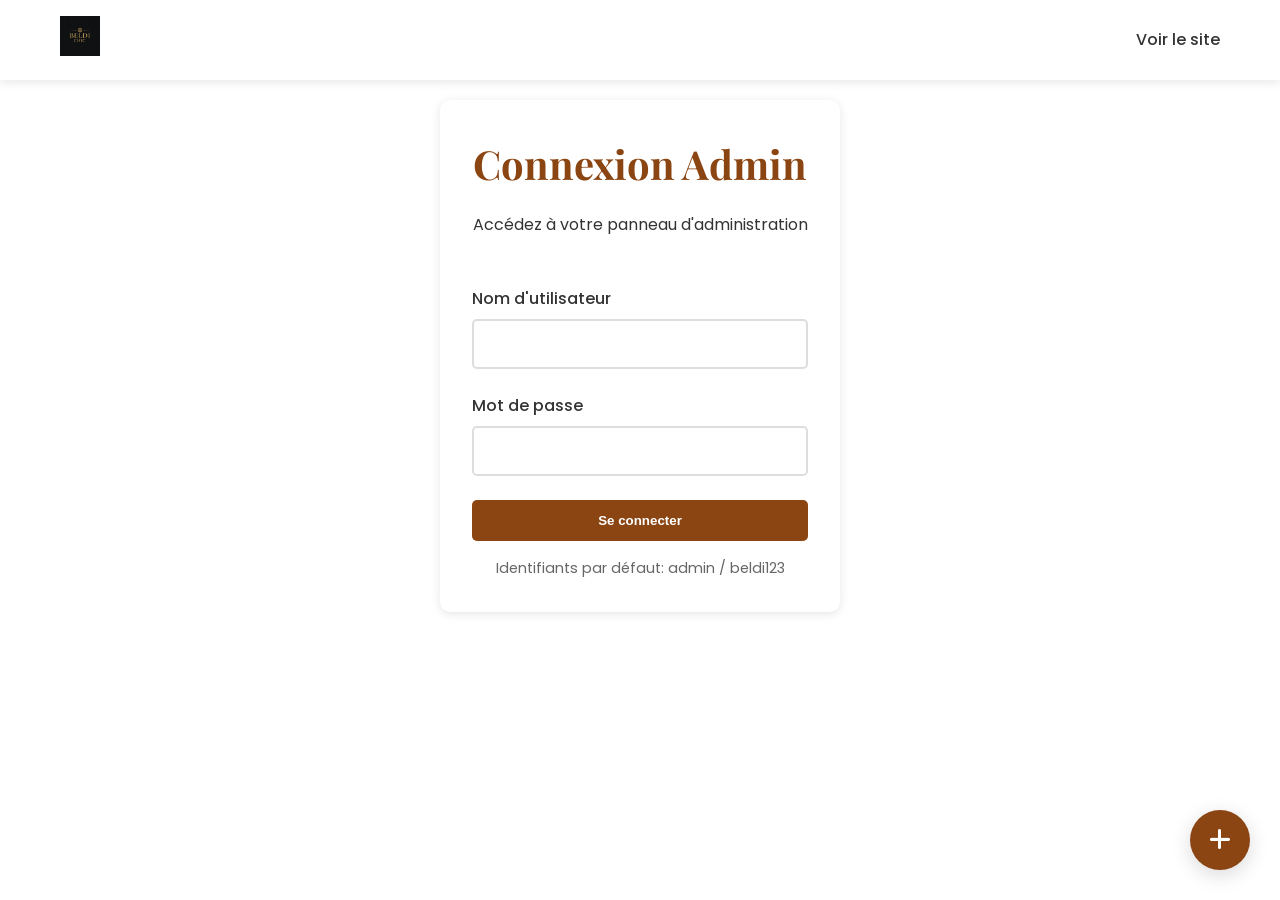
==== commit a3c7e77a: "Add Beldi Chic logo - Replace text with custom logo image" ====
--- a/admin.html
+++ b/admin.html
@@ -462,7 +462,7 @@
     <nav class="navbar">
         <div class="nav-container">
             <div class="nav-logo">
-                <h2>Beldi Chic Admin</h2>
+                <img src="assets/logo.jpg" alt="Beldi Chic Admin" class="logo-img">
             </div>
             <ul class="nav-menu">
                 <li><a href="index.html" class="nav-link">Voir le site</a></li>
--- a/styles.css
+++ b/styles.css
@@ -56,6 +56,16 @@
     font-size: 1.8rem;
 }
 
+.logo-img {
+    height: 40px;
+    width: auto;
+    transition: transform 0.3s ease;
+}
+
+.logo-img:hover {
+    transform: scale(1.05);
+}
+
 .nav-menu {
     display: flex;
     list-style: none;
@@ -189,6 +199,14 @@
     position: relative;
     z-index: 1;
     max-width: 600px;
+}
+
+.hero-logo {
+    width: 120px;
+    height: auto;
+    margin-bottom: 2rem;
+    filter: drop-shadow(0 4px 8px rgba(0,0,0,0.3));
+    animation: fadeInUp 1s ease;
 }
 
 .hero h1 {
@@ -659,6 +677,13 @@
     color: var(--accent-color);
     margin-bottom: 1rem;
     font-family: 'Playfair Display', serif;
+}
+
+.footer-logo {
+    width: 100px;
+    height: auto;
+    margin-bottom: 1rem;
+    filter: brightness(0) invert(1);
 }
 
 .footer-section ul {
@@ -759,6 +784,19 @@
         justify-content: center;
     }
 
+    .logo-img {
+        height: 35px;
+    }
+
+    .hero-logo {
+        width: 100px;
+        margin-bottom: 1.5rem;
+    }
+
+    .footer-logo {
+        width: 80px;
+    }
+
     .hero h1 {
         font-size: 2.5rem;
     }
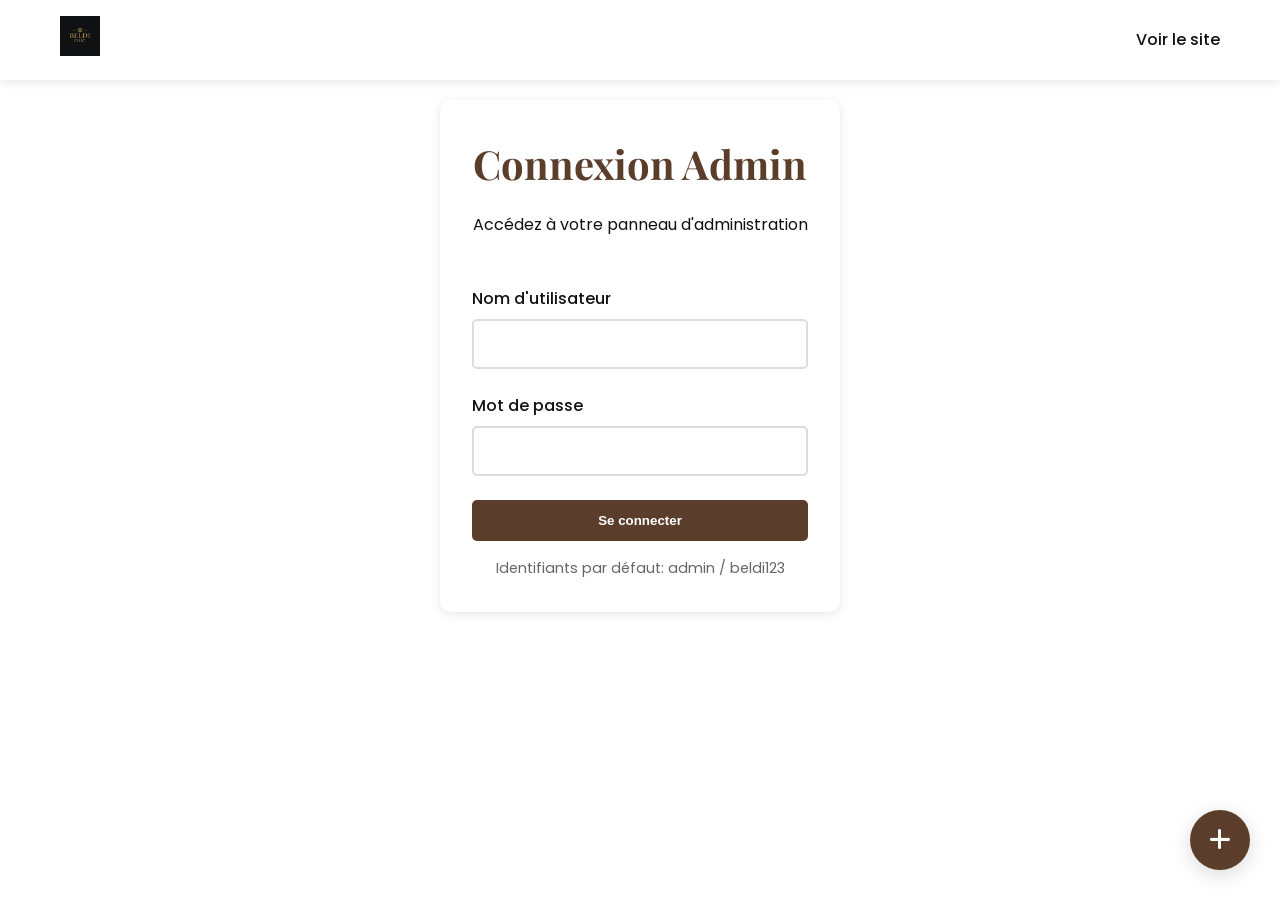
==== commit 02867439: "Add kimono and pyjama categories with new products" ====
--- a/admin.html
+++ b/admin.html
@@ -517,6 +517,37 @@
 
             <!-- Dashboard -->
             <div id="dashboardSection">
+                <div class="contact-info">
+                    <div class="contact-item">
+                        <i class="fas fa-phone"></i>
+                        <div>
+                            <h4>Téléphone</h4>
+                            <p>+212 780 228 141</p>
+                        </div>
+                    </div>
+                    <div class="contact-item">
+                        <i class="fab fa-whatsapp"></i>
+                        <div>
+                            <h4>WhatsApp</h4>
+                            <p><a href="https://wa.me/212780228141" target="_blank">+212 780 228 141</a></p>
+                        </div>
+                    </div>
+                    <div class="contact-item">
+                        <i class="fas fa-envelope"></i>
+                        <div>
+                            <h4>Email</h4>
+                            <p>contact@beldichic.com</p>
+                        </div>
+                    </div>
+                    <div class="contact-item">
+                        <i class="fas fa-map-marker-alt"></i>
+                        <div>
+                            <h4>Adresse</h4>
+                            <p>Maroc</p>
+                        </div>
+                    </div>
+                </div>
+
                 <div class="stats-grid">
                     <div class="stat-card">
                         <i class="fas fa-box"></i>
--- a/styles.css
+++ b/styles.css
@@ -6,11 +6,11 @@
 }
 
 :root {
-    --primary-color: #8B4513;
-    --secondary-color: #D2691E;
-    --accent-color: #FFD700;
-    --text-dark: #333;
-    --text-light: #666;
+    --primary-color: #5A3E2B;
+    --secondary-color: #F5E6D3;
+    --accent-color: #C96A3D;
+    --text-dark: #111111;
+    --text-light: #666666;
     --bg-light: #FFF8F0;
     --bg-white: #FFFFFF;
     --shadow: 0 2px 10px rgba(0,0,0,0.1);
@@ -149,22 +149,22 @@
 
 .admin-link {
     background: linear-gradient(135deg, var(--secondary-color), var(--primary-color));
-    color: white !important;
+    color: var(--white) !important;
     padding: 0.6rem 1.2rem;
     border-radius: 25px;
     transition: all 0.3s ease;
     font-weight: 600;
-    box-shadow: 0 2px 8px rgba(139, 69, 19, 0.3);
+    box-shadow: 0 2px 8px rgba(90, 62, 43, 0.3);
     display: flex;
     align-items: center;
     gap: 0.5rem;
 }
 
 .admin-link:hover {
-    background: linear-gradient(135deg, var(--primary-color), var(--secondary-color)) !important;
+    background: linear-gradient(135deg, var(--primary-color), var(--accent-color)) !important;
     transform: translateY(-2px);
-    box-shadow: 0 4px 12px rgba(139, 69, 19, 0.4);
-    color: white !important;
+    box-shadow: 0 4px 12px rgba(90, 62, 43, 0.4);
+    color: var(--white) !important;
 }
 
 .admin-link i {
@@ -177,8 +177,8 @@
     min-height: 100vh;
     display: flex;
     align-items: center;
-    justify-content: center;
-    text-align: center;
+    justify-content: space-between;
+    text-align: left;
     padding: 100px 20px 50px;
     position: relative;
     overflow: hidden;
@@ -199,14 +199,26 @@
     position: relative;
     z-index: 1;
     max-width: 600px;
-}
-
-.hero-logo {
-    width: 120px;
+    flex: 1;
+}
+
+.hero-image {
+    position: relative;
+    z-index: 1;
+    flex: 1;
+    display: flex;
+    justify-content: center;
+    align-items: center;
+}
+
+.hero-bg-img {
+    width: 100%;
+    max-width: 600px;
     height: auto;
-    margin-bottom: 2rem;
-    filter: drop-shadow(0 4px 8px rgba(0,0,0,0.3));
-    animation: fadeInUp 1s ease;
+    border-radius: 20px;
+    box-shadow: 0 20px 40px rgba(0,0,0,0.2);
+    animation: fadeInUp 1s ease 0.6s;
+    animation-fill-mode: both;
 }
 
 .hero h1 {
@@ -228,7 +240,7 @@
 .cta-button {
     display: inline-block;
     background: var(--primary-color);
-    color: white;
+    color: var(--white);
     padding: 1rem 2rem;
     text-decoration: none;
     border-radius: 50px;
@@ -239,7 +251,8 @@
 }
 
 .cta-button:hover {
-    background: var(--secondary-color);
+    background: var(--accent-color);
+    color: var(--white);
     transform: translateY(-2px);
     box-shadow: var(--shadow-hover);
 }
@@ -273,7 +286,7 @@
 
 .filter-group select {
     padding: 0.5rem 1rem;
-    border: 2px solid var(--secondary-color);
+    border: 2px solid var(--accent-color);
     border-radius: 5px;
     background: white;
     color: var(--text-dark);
@@ -380,7 +393,8 @@
 }
 
 .add-to-cart:hover:not(:disabled) {
-    background: var(--secondary-color);
+    background: var(--accent-color);
+    color: var(--white);
     transform: translateY(-2px);
 }
 
@@ -490,8 +504,8 @@
 }
 
 .quantity-btn:hover {
-    background: var(--secondary-color);
-    color: white;
+    background: var(--accent-color);
+    color: var(--white);
 }
 
 .remove-item {
@@ -788,13 +802,32 @@
         height: 35px;
     }
 
-    .hero-logo {
-        width: 100px;
-        margin-bottom: 1.5rem;
-    }
-
     .footer-logo {
         width: 80px;
+    }
+
+    .hero {
+        flex-direction: column;
+        text-align: center;
+        padding: 80px 20px 30px;
+        min-height: auto;
+    }
+
+    .hero-content {
+        margin-bottom: 2rem;
+        max-width: 100%;
+    }
+
+    .hero-image {
+        width: 100%;
+        max-width: 400px;
+        margin: 0 auto;
+    }
+
+    .hero-bg-img {
+        max-width: 100%;
+        border-radius: 15px;
+        height: auto;
     }
 
     .hero h1 {
@@ -834,9 +867,34 @@
     }
 }
 
+/* Tablet styles */
+@media (max-width: 1024px) and (min-width: 769px) {
+    .hero {
+        padding: 90px 20px 40px;
+    }
+
+    .hero-content {
+        max-width: 500px;
+    }
+
+    .hero-bg-img {
+        max-width: 450px;
+        border-radius: 18px;
+    }
+
+    .hero h1 {
+        font-size: 3rem;
+    }
+}
+
 @media (max-width: 480px) {
     .hero h1 {
         font-size: 2rem;
+    }
+
+    .hero-bg-img {
+        max-width: 300px;
+        border-radius: 10px;
     }
 
     .section-title {
@@ -918,7 +976,7 @@
     align-items: center;
     justify-content: center;
     text-decoration: none;
-    box-shadow: 0 4px 15px rgba(139, 69, 19, 0.4);
+    box-shadow: 0 4px 15px rgba(90, 62, 43, 0.4);
     transition: all 0.3s ease;
     z-index: 999;
     font-size: 1.3rem;
@@ -926,8 +984,8 @@
 
 .floating-admin-btn:hover {
     transform: scale(1.1);
-    box-shadow: 0 6px 20px rgba(139, 69, 19, 0.5);
-    background: linear-gradient(135deg, var(--primary-color), var(--secondary-color));
+    box-shadow: 0 6px 20px rgba(90, 62, 43, 0.5);
+    background: linear-gradient(135deg, var(--primary-color), var(--accent-color));
 }
 
 .floating-admin-btn i {
@@ -937,3 +995,38 @@
 .floating-admin-btn:hover i {
     transform: rotate(10deg);
 }
+
+/* Large desktop styles */
+@media (min-width: 1400px) {
+    .hero {
+        padding: 120px 20px 60px;
+    }
+
+    .hero-content {
+        max-width: 700px;
+    }
+
+    .hero-bg-img {
+        max-width: 700px;
+        border-radius: 25px;
+    }
+
+    .hero h1 {
+        font-size: 4rem;
+    }
+
+    .hero p {
+        font-size: 1.4rem;
+    }
+}
+
+/* Ultra-wide styles */
+@media (min-width: 1920px) {
+    .container {
+        max-width: 1400px;
+    }
+
+    .hero-bg-img {
+        max-width: 800px;
+    }
+}
